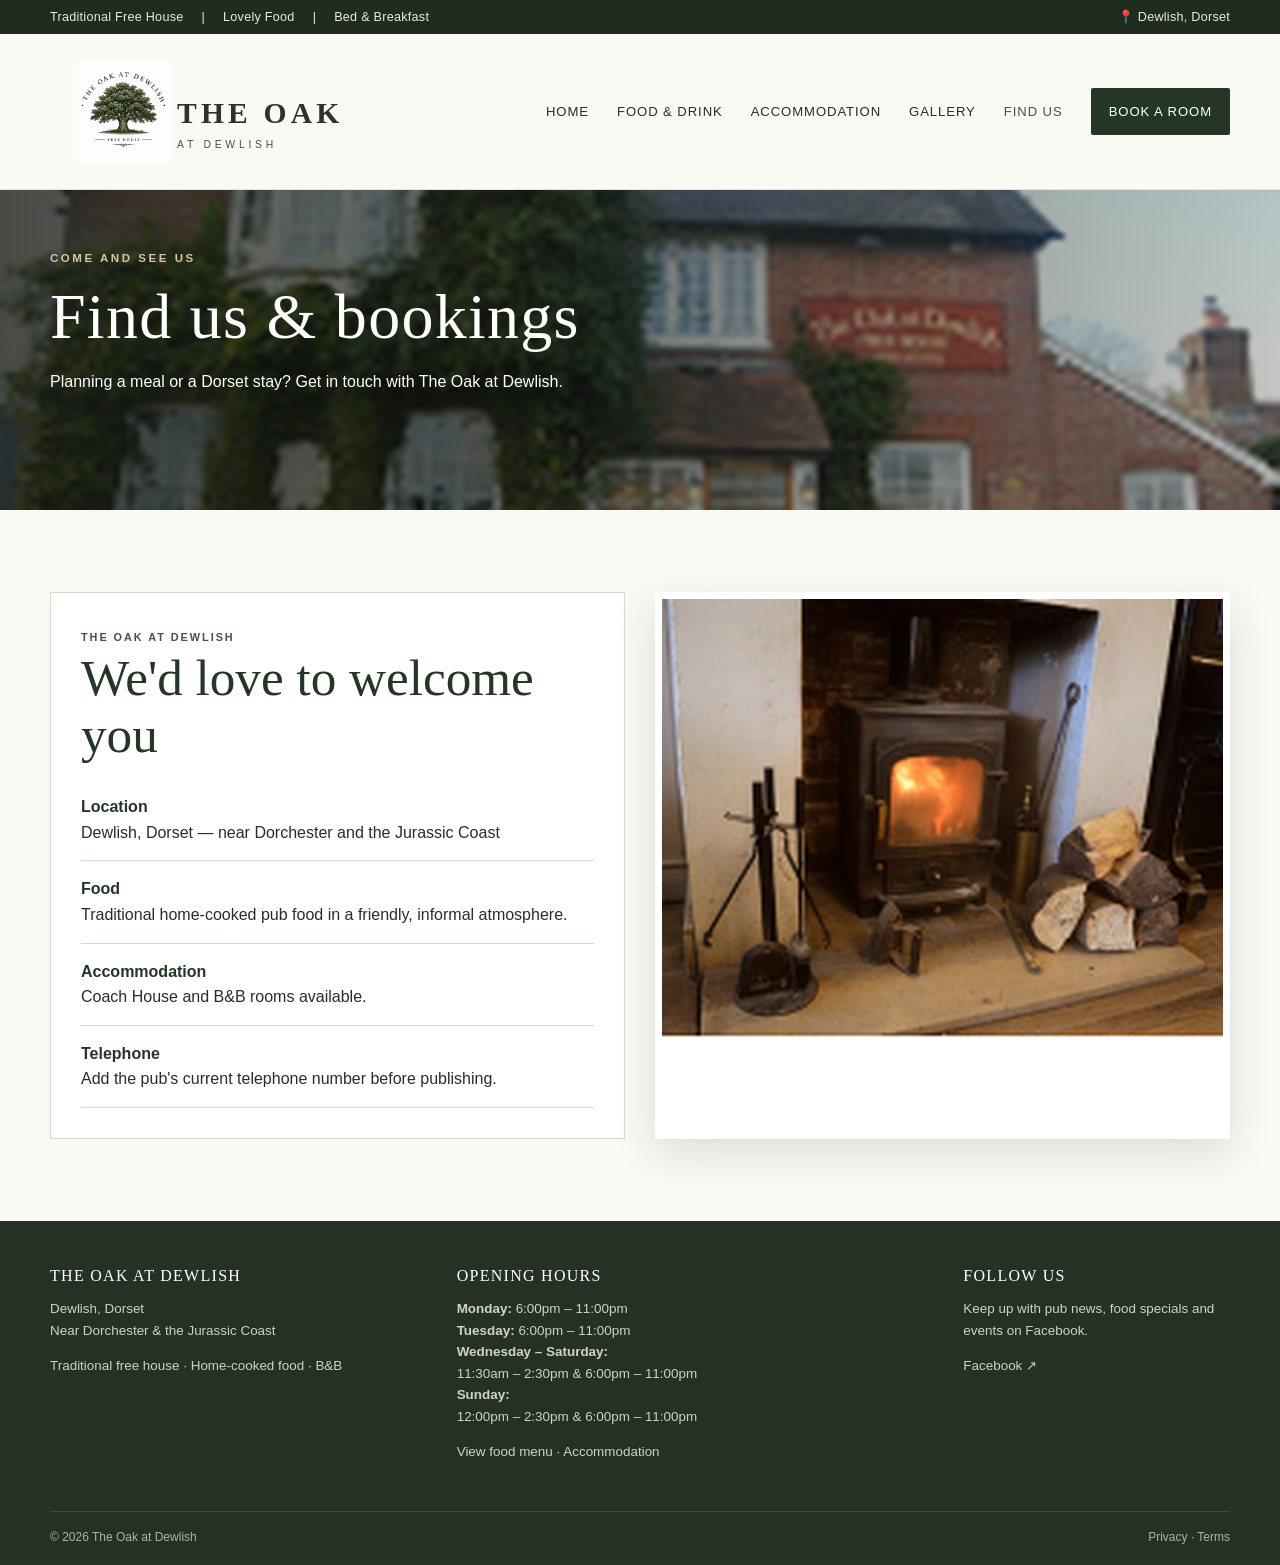
==== contact.html @ 80f33a30 "png swapover final" ====
<!doctype html><html lang="en-GB"><head><meta charset="utf-8"><meta name="viewport" content="width=device-width,initial-scale=1"><title>Find Us | The Oak at Dewlish</title><meta name="description" content="The Oak at Dewlish — a traditional Dorset free house serving home-cooked food with comfortable B&B accommodation."><link rel="stylesheet" href="./styles.css?v=4"></head><body>
<div class="topbar"><div class="container"><div class="topbar-group"><span>Traditional Free House</span><span>|</span><span>Lovely Food</span><span>|</span><span>Bed & Breakfast</span></div><div class="topbar-group"><span>📍 Dewlish, Dorset</span></div></div></div>
<header class="site-header"><div class="container header-inner">
<a class="brand" href="./index.html"><img src="./assets/oak-logo.png" alt=""><span class="brand-copy"><strong>THE OAK</strong><span>AT DEWLISH</span></span></a>
<button class="menu-toggle" aria-label="Open navigation">☰</button>
<nav class="nav">
<a href="./index.html">Home</a><a href="./menu.html">Food & Drink</a><a href="./rooms.html">Accommodation</a><a href="./gallery.html">Gallery</a><a href="./contact.html" aria-current="page">Find Us</a><a class="book" href="./contact.html">Book a Room</a>
</nav></div></header><main>
<section class="page-hero contact-hero"><div class="container"><span class="kicker">Come and see us</span><h1>Find us & bookings</h1><p>Planning a meal or a Dorset stay? Get in touch with The Oak at Dewlish.</p></div></section>
<section class="section"><div class="container contact-grid">
<div class="contact-card"><span class="eyebrow">The Oak at Dewlish</span><h2>We'd love to welcome you</h2><div class="contact-line"><strong>Location</strong>Dewlish, Dorset — near Dorchester and the Jurassic Coast</div><div class="contact-line"><strong>Food</strong>Traditional home-cooked pub food in a friendly, informal atmosphere.</div><div class="contact-line"><strong>Accommodation</strong>Coach House and B&B rooms available.</div><div class="contact-line"><strong>Telephone</strong>Add the pub's current telephone number before publishing.</div></div>
<div class="photo-frame"><img src="./assets/fireplace.jpg" alt="Cosy fireplace at The Oak at Dewlish"></div>
</div></section>
</main>
<footer><div class="container footer-grid">
<div><h3>The Oak at Dewlish</h3><p>Dewlish, Dorset<br>Near Dorchester & the Jurassic Coast</p><p>Traditional free house · Home-cooked food · B&B</p></div>
<div><h3>Opening hours</h3>
<p><strong>Monday:</strong> 6:00pm – 11:00pm<br>
<strong>Tuesday:</strong> 6:00pm – 11:00pm<br>
<strong>Wednesday – Saturday:</strong><br>11:30am – 2:30pm &amp; 6:00pm – 11:00pm<br>
<strong>Sunday:</strong><br>12:00pm – 2:30pm &amp; 6:00pm – 11:00pm</p><p><a href="./menu.html">View food menu</a> · <a href="./rooms.html">Accommodation</a></p></div>
<div><h3>Follow us</h3>
<p>Keep up with pub news, food specials and events on Facebook.</p>
<p><a href="https://www.facebook.com/p/The-Oak-at-Dewlish-100028286005453/?locale=en_GB" target="_blank" rel="noopener noreferrer" aria-label="Visit The Oak at Dewlish on Facebook">Facebook ↗</a></p></div>
</div><div class="container footer-bottom"><span>© <span data-year></span> The Oak at Dewlish</span><span>Privacy · Terms</span></div></footer>
<script src="./script.js?v=4"></script></body></html>
---- styles.css ----
:root{
  --forest:#263626;
  --forest-2:#334533;
  --forest-3:#42553f;
  --cream:#f6f2e8;
  --ivory:#fbf9f4;
  --paper:#fffdfa;
  --ink:#2b2b27;
  --muted:#6e7068;
  --gold:#aa8d55;
  --line:#ddd7ca;
  --shadow:0 14px 40px rgba(37,47,35,.14);
  --serif: Georgia, "Times New Roman", serif;
  --sans: Inter, Arial, Helvetica, sans-serif;
  --max:1180px;
}
*{box-sizing:border-box}
html{scroll-behavior:smooth}
body{margin:0;background:var(--ivory);color:var(--ink);font-family:var(--sans);line-height:1.6}
a{color:inherit}
img{max-width:100%;display:block}
.container{width:min(calc(100% - 36px),var(--max));margin:auto}
.topbar{background:#202c20;color:#ede9df;font-size:.79rem;letter-spacing:.02em}
.topbar .container{min-height:34px;display:flex;justify-content:space-between;align-items:center;gap:18px}
.topbar-group{display:flex;gap:18px;align-items:center}
.site-header{background:rgba(251,249,244,.97);border-bottom:1px solid rgba(55,65,52,.12);position:sticky;top:0;z-index:20;backdrop-filter:blur(10px)}
.header-inner{min-height:155px;display:flex;align-items:center;justify-content:space-between;gap:28px}
.brand{display:flex;align-items:center;text-decoration:none;min-width:280px}
.brand img{width:145px;height:100px;object-fit:contain}
.brand-copy{margin-left:-18px;margin-top:30px}
.brand-copy strong{display:block;font:600 1.85rem/1 var(--serif);letter-spacing:.14em;color:#2b3428}
.brand-copy span{display:block;margin-top:8px;font-size:.65rem;letter-spacing:.36em;text-transform:uppercase;color:#4b5347}
.nav{display:flex;align-items:center;gap:28px}
.nav a{text-decoration:none;font-size:.82rem;text-transform:uppercase;letter-spacing:.07em}
.nav a:hover,.nav a[aria-current="page"]{color:var(--forest-3)}
.nav .book{background:var(--forest);color:white;padding:13px 18px;border-radius:2px}
.menu-toggle{display:none;background:none;border:0;font-size:1.8rem;color:var(--forest)}
.hero{
  min-height:540px;
  background-image:linear-gradient(90deg,rgba(16,18,13,.78) 0%,rgba(18,20,15,.60) 35%,rgba(18,20,15,.12) 72%),url('./assets/pub-exterior.jpg');
  background-size:cover;background-position:center 45%;
  color:white;display:flex;align-items:center;
}
.hero-content{padding:78px 0;max-width:620px}
.kicker{font-size:.72rem;text-transform:uppercase;letter-spacing:.22em;color:#d4c6a4;font-weight:700}
h1,h2,h3{font-family:var(--serif);font-weight:500;line-height:1.12}
h1{font-size:clamp(3rem,6vw,5.4rem);letter-spacing:.02em;margin:12px 0 24px}
h2{font-size:clamp(2rem,4vw,3.2rem);color:var(--forest);margin:0 0 16px}
h3{font-size:1.35rem;margin:0 0 8px}
.hero p{font-size:1.12rem;max-width:520px;color:#f5f2e9}
.actions{display:flex;gap:14px;flex-wrap:wrap;margin-top:28px}
.btn{display:inline-flex;align-items:center;justify-content:center;text-decoration:none;padding:13px 20px;border-radius:2px;font-size:.83rem;letter-spacing:.06em;text-transform:uppercase;font-weight:700}
.btn-primary{background:var(--forest-3);color:white}
.btn-light{border:1px solid rgba(255,255,255,.7);color:white}
.btn-cream{background:var(--cream);color:var(--forest)}
.feature-strip{position:relative;margin-top:-58px;z-index:3}
.feature-grid{background:white;box-shadow:var(--shadow);display:grid;grid-template-columns:repeat(4,1fr)}
.feature{padding:27px 25px;text-align:center;border-right:1px solid var(--line)}
.feature:last-child{border-right:0}
.feature .icon{font-size:1.55rem;margin-bottom:8px}
.feature strong{display:block;font-family:var(--serif);font-weight:500;text-transform:uppercase;letter-spacing:.05em;font-size:.88rem}
.feature p{font-size:.84rem;color:var(--muted);margin:9px 0 0}
.section{padding:82px 0}
.section.soft{background:var(--cream)}
.split{display:grid;grid-template-columns:1fr 1.08fr;gap:52px;align-items:center}
.photo-frame{box-shadow:var(--shadow);background:white;padding:7px}
.photo-frame img{width:100%;height:440px;object-fit:cover}
.eyebrow{font-size:.68rem;text-transform:uppercase;letter-spacing:.18em;color:var(--forest-3);font-weight:800}
.lead{font-size:1.04rem;color:#565950}
.gallery-title{background:#2d271f;color:white;text-align:center;padding:15px;font-family:var(--serif);font-size:1.3rem;letter-spacing:.04em}
.gallery-grid{display:grid;grid-template-columns:repeat(4,1fr);height:220px}
.gallery-grid img{width:100%;height:100%;object-fit:cover}
.cta{background:linear-gradient(rgba(36,52,35,.92),rgba(36,52,35,.92)),url('./assets/dining-room.jpg');background-size:cover;background-position:center;color:white}
.cta-inner{min-height:130px;display:flex;align-items:center;justify-content:space-between;gap:28px}
.cta h2{color:white;font-size:2.1rem;margin-bottom:5px}
.cta p{margin:0;color:#e7eadf}
footer{background:#263126;color:#e7e5de;padding:46px 0 18px}
.footer-grid{display:grid;grid-template-columns:1.1fr 1.4fr .8fr;gap:40px}
footer h3{color:white;font-size:1rem;text-transform:uppercase;letter-spacing:.08em}
footer p,footer a{font-size:.84rem;color:#d0d2ca;text-decoration:none}
.footer-bottom{margin-top:35px;padding-top:16px;border-top:1px solid rgba(255,255,255,.12);display:flex;justify-content:space-between;font-size:.75rem;color:#aeb3a9}
.page-hero{min-height:320px;color:white;display:flex;align-items:end;background-size:cover;background-position:center;position:relative}
.page-hero:before{content:"";position:absolute;inset:0;background:linear-gradient(90deg,rgba(20,24,18,.78),rgba(20,24,18,.25))}
.page-hero .container{position:relative;padding-bottom:46px}
.page-hero h1{font-size:clamp(2.7rem,5vw,4.5rem);margin-bottom:8px}
.menu-hero{background-image:url('./assets/dining-wide.jpg')}
.rooms-hero{background-image:url('./assets/guest-room.jpg')}
.contact-hero{background-image:url('./assets/pub-exterior.jpg')}
.menu-wrap{display:grid;grid-template-columns:1fr .72fr;gap:36px;align-items:start}
.menu-card{background:white;border:1px solid var(--line);padding:28px;margin-bottom:22px}
.menu-card h2{font-size:2rem;border-bottom:1px solid var(--line);padding-bottom:13px}
.menu-item{display:flex;justify-content:space-between;gap:18px;padding:13px 0;border-bottom:1px dotted #d2cec2}
.menu-item:last-child{border-bottom:0}
.menu-item span:first-child{font-weight:600}
.price{font-weight:700;color:var(--forest-3);white-space:nowrap}
.tag{font-size:.66rem;background:#e6eadf;color:var(--forest);padding:3px 6px;margin-left:6px}
.sticky{position:sticky;top:174px}
.menu-photo{background:white;border:1px solid var(--line);padding:7px;margin-bottom:18px}
.menu-photo img{width:100%}
.rooms-grid{display:grid;grid-template-columns:1fr 1fr;gap:28px}
.room-card{background:white;box-shadow:0 8px 28px rgba(40,50,38,.08)}
.room-card img{width:100%;height:300px;object-fit:cover}
.room-card .body{padding:28px}
.checklist{list-style:none;padding:0}
.checklist li{padding:8px 0;border-bottom:1px solid var(--line)}
.checklist li:before{content:"✓";margin-right:10px;color:var(--gold);font-weight:800}
.contact-grid{display:grid;grid-template-columns:1fr 1fr;gap:30px}
.contact-card{background:white;border:1px solid var(--line);padding:30px}
.contact-line{padding:15px 0;border-bottom:1px solid var(--line)}
.contact-line strong{display:block;color:var(--forest)}
@media(max-width:900px){
 .header-inner{min-height:100px}.brand img{width:105px;height:70px}.brand-copy{margin-left:-12px;margin-top:20px}.brand-copy strong{font-size:1.25rem}
 .menu-toggle{display:block}.nav{display:none;position:absolute;top:100px;left:0;right:0;background:var(--ivory);padding:20px;flex-direction:column;align-items:stretch}.nav.open{display:flex}
 .feature-grid{grid-template-columns:1fr 1fr}.feature:nth-child(2){border-right:0}
 .split,.menu-wrap,.rooms-grid,.contact-grid,.footer-grid{grid-template-columns:1fr}.gallery-grid{grid-template-columns:1fr 1fr;height:auto}.gallery-grid img{height:180px}.sticky{position:static}.cta-inner{padding:28px 0}
}
@media(max-width:600px){
 .topbar .topbar-group:last-child{display:none}.brand-copy span{display:none}.hero{min-height:520px;background-position:48% center}
 .feature-grid{grid-template-columns:1fr}.feature{border-right:0;border-bottom:1px solid var(--line)}.feature-strip{margin-top:-25px}
 .photo-frame img{height:320px}.gallery-grid{grid-template-columns:1fr}.gallery-grid img{height:220px}.cta-inner{display:block}.actions{margin-top:18px}
}


.full-gallery{
  display:grid;
  grid-template-columns:repeat(3,1fr);
  gap:20px;
}
.full-gallery figure{
  margin:0;
  background:#fff;
  border:1px solid var(--line);
  box-shadow:0 7px 24px rgba(38,48,36,.08);
  overflow:hidden;
}
.full-gallery img{
  width:100%;
  height:280px;
  object-fit:cover;
  transition:transform .35s ease;
}
.full-gallery figure:hover img{transform:scale(1.025)}
.full-gallery figcaption{
  padding:13px 15px;
  font-family:var(--serif);
  color:var(--forest);
  font-size:.96rem;
}
@media(max-width:900px){
  .full-gallery{grid-template-columns:1fr 1fr}
}
@media(max-width:600px){
  .full-gallery{grid-template-columns:1fr}
  .full-gallery img{height:260px}
}


/* Professional desktop photo gallery */
.gallery-masonry{
  display:grid;
  grid-template-columns:repeat(4,minmax(0,1fr));
  grid-auto-rows:190px;
  gap:14px;
}
.gallery-tile{
  position:relative;
  display:block;
  overflow:hidden;
  border-radius:12px;
  background:#d9d5ca;
  box-shadow:0 8px 26px rgba(28,38,27,.10);
  text-decoration:none;
  isolation:isolate;
}
.gallery-tile-wide{grid-column:span 2}
.gallery-tile-tall{grid-row:span 2}
.gallery-tile img{
  width:100%;
  height:100%;
  object-fit:cover;
  transition:transform .45s ease, filter .45s ease;
}
.gallery-tile:after{
  content:"";
  position:absolute;
  inset:0;
  background:linear-gradient(to top,rgba(18,24,17,.72) 0%,rgba(18,24,17,.16) 45%,rgba(18,24,17,0) 72%);
  opacity:.72;
  transition:opacity .35s ease;
}
.gallery-overlay{
  position:absolute;
  left:18px;
  right:18px;
  bottom:16px;
  z-index:2;
  color:#fff;
  transform:translateY(5px);
  transition:transform .35s ease;
}
.gallery-overlay strong{
  display:block;
  font-family:var(--serif);
  font-size:1.08rem;
  font-weight:500;
  letter-spacing:.01em;
}
.gallery-overlay small{
  display:block;
  margin-top:2px;
  font-size:.75rem;
  color:rgba(255,255,255,.84);
  opacity:0;
  transform:translateY(4px);
  transition:opacity .35s ease,transform .35s ease;
}
.gallery-tile:hover img{transform:scale(1.045);filter:saturate(1.04)}
.gallery-tile:hover:after{opacity:.9}
.gallery-tile:hover .gallery-overlay{transform:translateY(0)}
.gallery-tile:hover .gallery-overlay small{opacity:1;transform:translateY(0)}

@media(max-width:1050px){
  .gallery-masonry{
    grid-template-columns:repeat(3,minmax(0,1fr));
    grid-auto-rows:180px;
  }
}
@media(max-width:800px){
  .gallery-masonry{
    grid-template-columns:repeat(2,minmax(0,1fr));
    grid-auto-rows:175px;
  }
  .gallery-tile-wide{grid-column:span 2}
}
@media(max-width:560px){
  .gallery-masonry{
    grid-template-columns:1fr;
    grid-auto-rows:auto;
    gap:12px;
  }
  .gallery-tile,
  .gallery-tile-wide,
  .gallery-tile-tall{
    grid-column:auto;
    grid-row:auto;
    aspect-ratio:4/3;
  }
  .gallery-overlay small{opacity:1;transform:none}
}
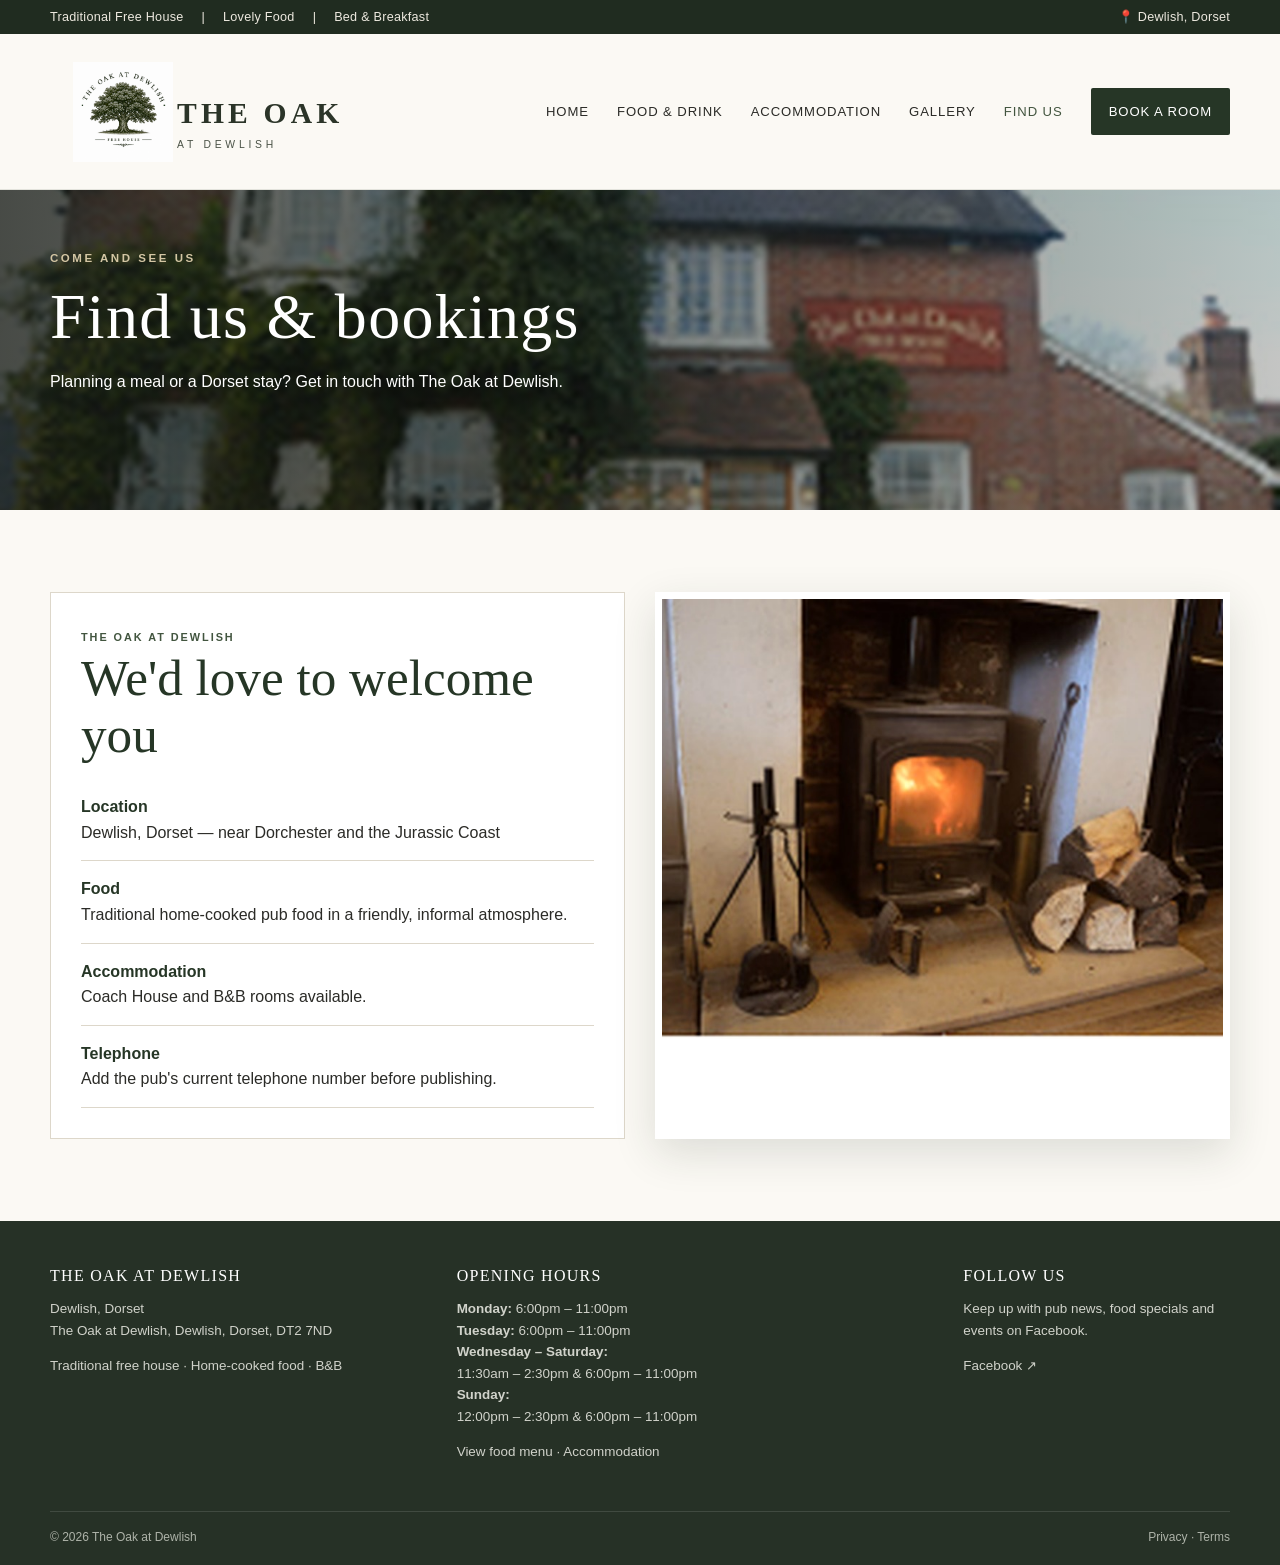
==== commit 8ff86e83: "test" ====
--- a/contact.html
+++ b/contact.html
@@ -13,7 +13,7 @@
 </div></section>
 </main>
 <footer><div class="container footer-grid">
-<div><h3>The Oak at Dewlish</h3><p>Dewlish, Dorset<br>Near Dorchester & the Jurassic Coast</p><p>Traditional free house · Home-cooked food · B&B</p></div>
+<div><h3>The Oak at Dewlish</h3><p>Dewlish, Dorset<br>The Oak at Dewlish, Dewlish, Dorset, DT2 7ND</p><p>Traditional free house · Home-cooked food · B&B</p></div>
 <div><h3>Opening hours</h3>
 <p><strong>Monday:</strong> 6:00pm – 11:00pm<br>
 <strong>Tuesday:</strong> 6:00pm – 11:00pm<br>
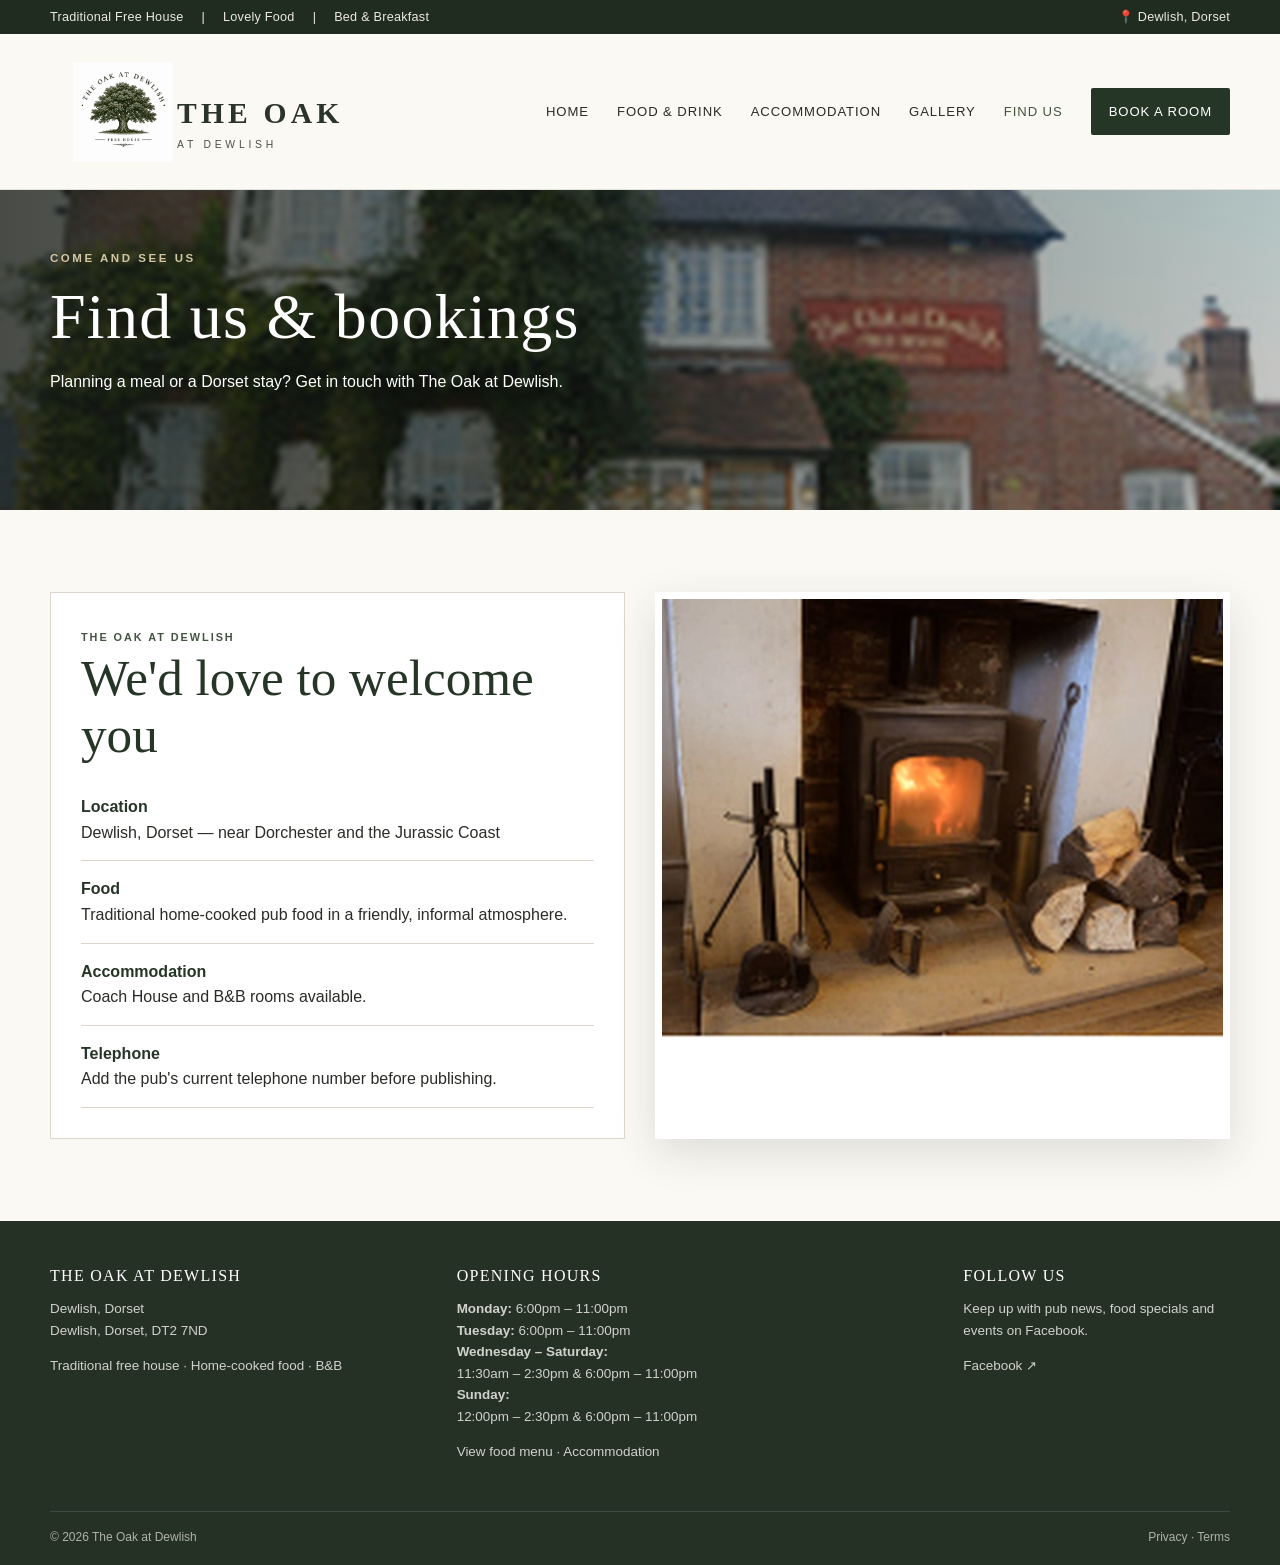
==== commit d9967c1e: "finalising address addition to all pages" ====
--- a/contact.html
+++ b/contact.html
@@ -13,7 +13,7 @@
 </div></section>
 </main>
 <footer><div class="container footer-grid">
-<div><h3>The Oak at Dewlish</h3><p>Dewlish, Dorset<br>The Oak at Dewlish, Dewlish, Dorset, DT2 7ND</p><p>Traditional free house · Home-cooked food · B&B</p></div>
+<div><h3>The Oak at Dewlish</h3><p>Dewlish, Dorset<br>Dewlish, Dorset, DT2 7ND</p><p>Traditional free house · Home-cooked food · B&B</p></div>
 <div><h3>Opening hours</h3>
 <p><strong>Monday:</strong> 6:00pm – 11:00pm<br>
 <strong>Tuesday:</strong> 6:00pm – 11:00pm<br>
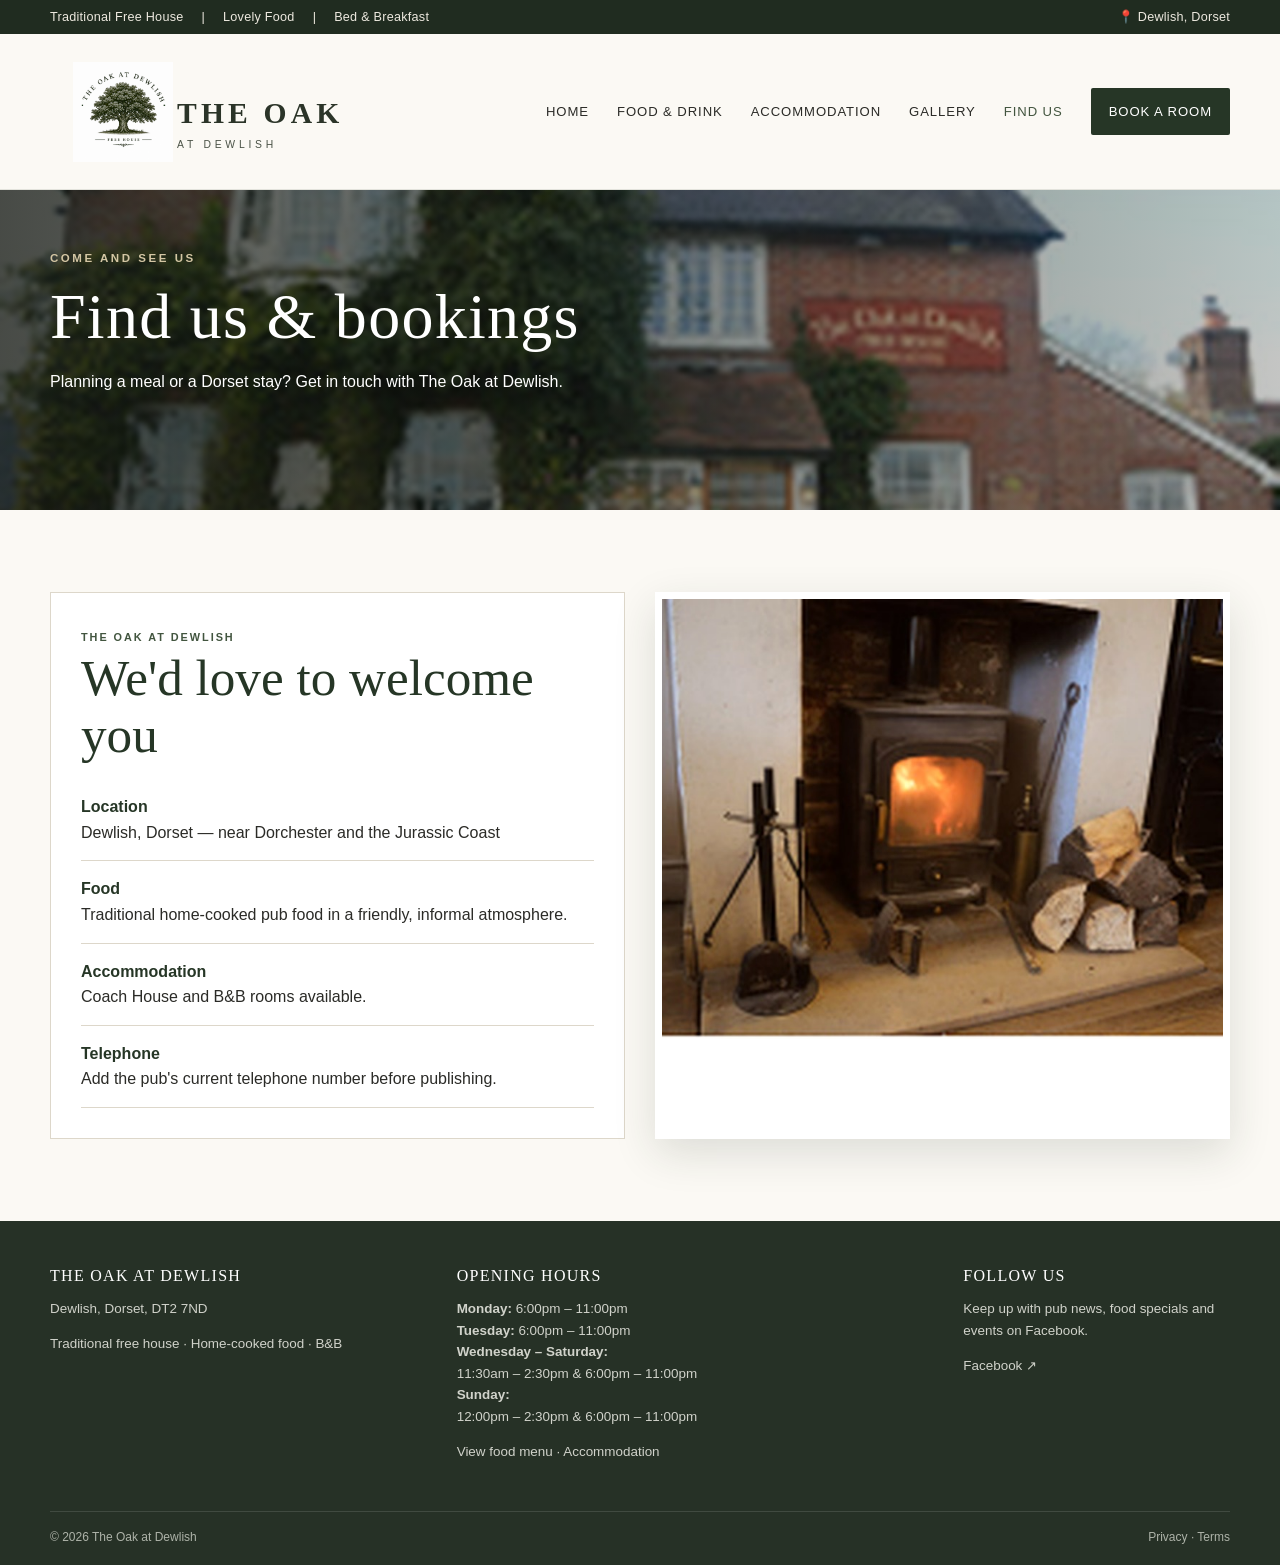
==== commit 6c6bf6e8: "final touches" ====
--- a/contact.html
+++ b/contact.html
@@ -13,7 +13,7 @@
 </div></section>
 </main>
 <footer><div class="container footer-grid">
-<div><h3>The Oak at Dewlish</h3><p>Dewlish, Dorset<br>Dewlish, Dorset, DT2 7ND</p><p>Traditional free house · Home-cooked food · B&B</p></div>
+<div><h3>The Oak at Dewlish</h3><p>Dewlish, Dorset, DT2 7ND</p><p>Traditional free house · Home-cooked food · B&B</p></div>
 <div><h3>Opening hours</h3>
 <p><strong>Monday:</strong> 6:00pm – 11:00pm<br>
 <strong>Tuesday:</strong> 6:00pm – 11:00pm<br>
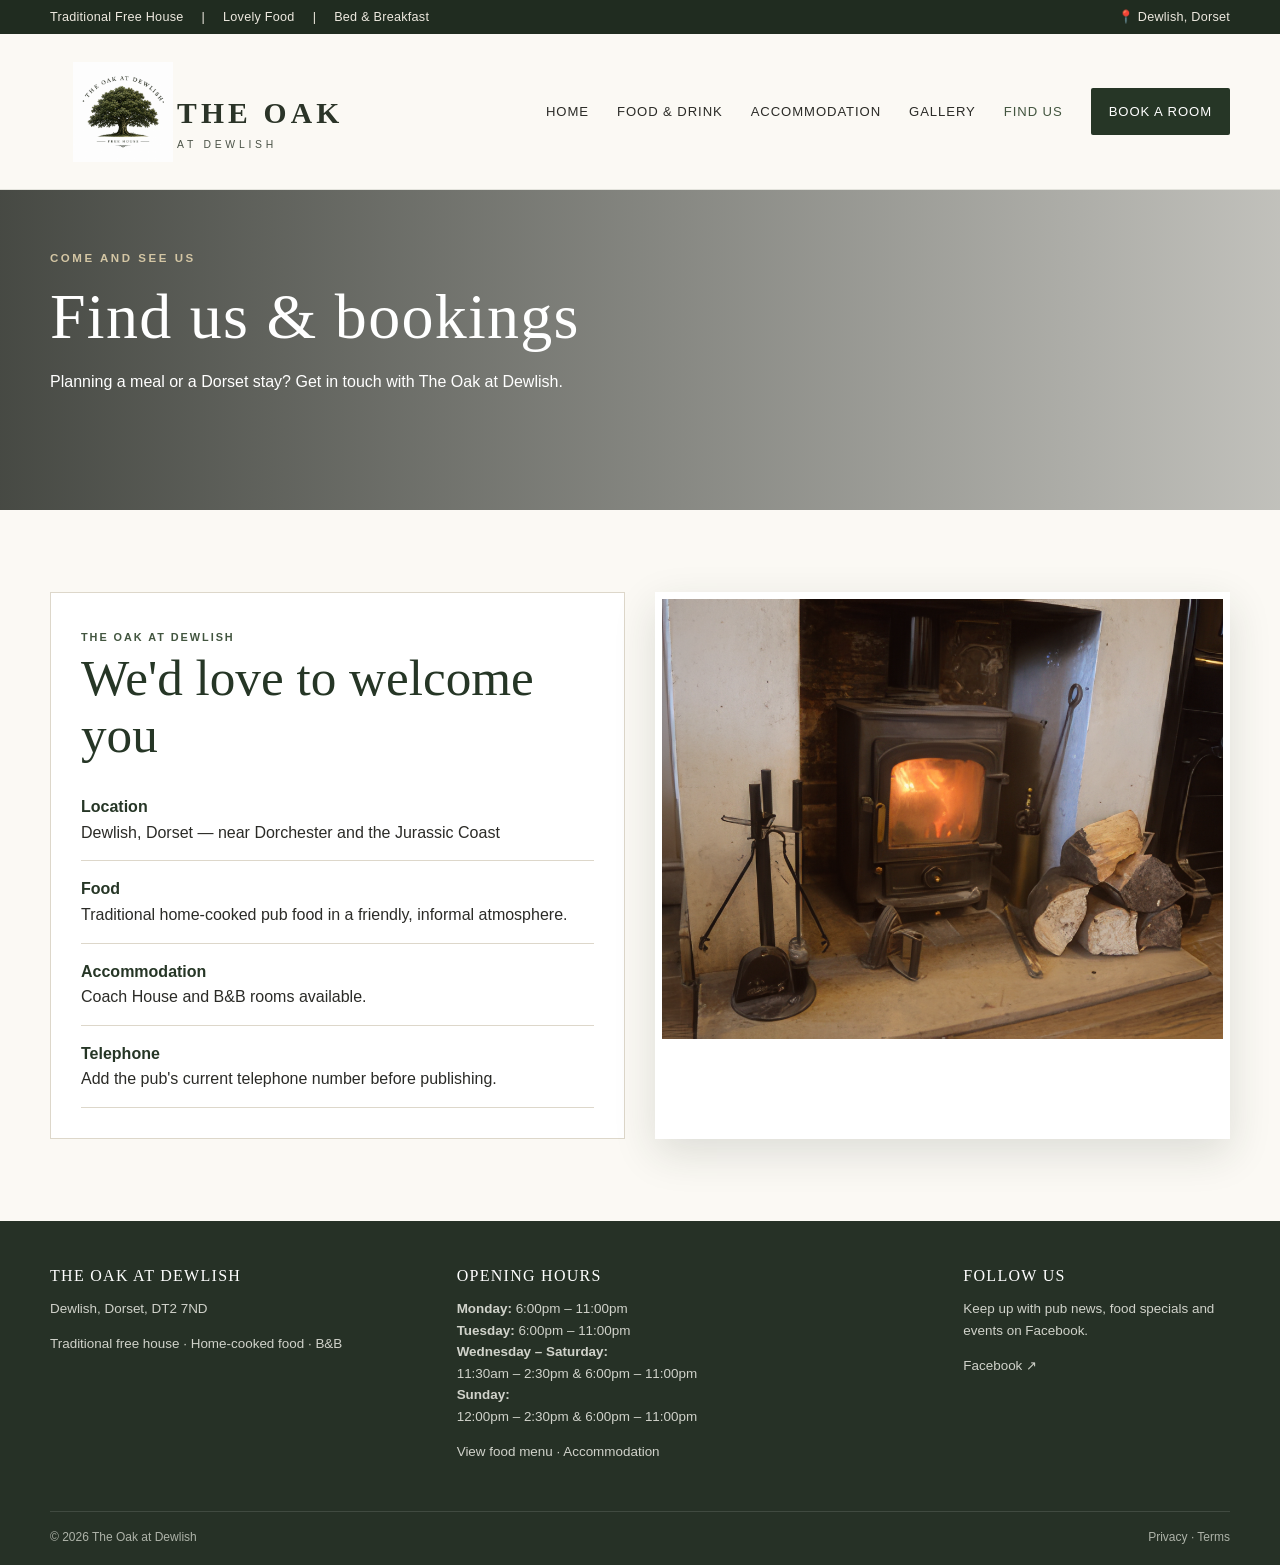
==== commit 66aeb1da: "Photo change for all site test" ====
--- a/contact.html
+++ b/contact.html
@@ -9,7 +9,7 @@
 <section class="page-hero contact-hero"><div class="container"><span class="kicker">Come and see us</span><h1>Find us & bookings</h1><p>Planning a meal or a Dorset stay? Get in touch with The Oak at Dewlish.</p></div></section>
 <section class="section"><div class="container contact-grid">
 <div class="contact-card"><span class="eyebrow">The Oak at Dewlish</span><h2>We'd love to welcome you</h2><div class="contact-line"><strong>Location</strong>Dewlish, Dorset — near Dorchester and the Jurassic Coast</div><div class="contact-line"><strong>Food</strong>Traditional home-cooked pub food in a friendly, informal atmosphere.</div><div class="contact-line"><strong>Accommodation</strong>Coach House and B&B rooms available.</div><div class="contact-line"><strong>Telephone</strong>Add the pub's current telephone number before publishing.</div></div>
-<div class="photo-frame"><img src="./assets/fireplace.jpg" alt="Cosy fireplace at The Oak at Dewlish"></div>
+<div class="photo-frame"><img src="./assets/Fireplace.png" alt="Cosy fireplace at The Oak at Dewlish"></div>
 </div></section>
 </main>
 <footer><div class="container footer-grid">
--- a/styles.css
+++ b/styles.css
@@ -38,7 +38,7 @@
 .menu-toggle{display:none;background:none;border:0;font-size:1.8rem;color:var(--forest)}
 .hero{
   min-height:540px;
-  background-image:linear-gradient(90deg,rgba(16,18,13,.78) 0%,rgba(18,20,15,.60) 35%,rgba(18,20,15,.12) 72%),url('./assets/pub-exterior.jpg');
+  background-image:linear-gradient(90deg,rgba(16,18,13,.78) 0%,rgba(18,20,15,.60) 35%,rgba(18,20,15,.12) 72%),url('./assets/Wide view pub .JPG');
   background-size:cover;background-position:center 45%;
   color:white;display:flex;align-items:center;
 }
@@ -71,7 +71,7 @@
 .gallery-title{background:#2d271f;color:white;text-align:center;padding:15px;font-family:var(--serif);font-size:1.3rem;letter-spacing:.04em}
 .gallery-grid{display:grid;grid-template-columns:repeat(4,1fr);height:220px}
 .gallery-grid img{width:100%;height:100%;object-fit:cover}
-.cta{background:linear-gradient(rgba(36,52,35,.92),rgba(36,52,35,.92)),url('./assets/dining-room.jpg');background-size:cover;background-position:center;color:white}
+.cta{background:linear-gradient(rgba(36,52,35,.92),rgba(36,52,35,.92)),url('./assets/Corner Table.JPG');background-size:cover;background-position:center;color:white}
 .cta-inner{min-height:130px;display:flex;align-items:center;justify-content:space-between;gap:28px}
 .cta h2{color:white;font-size:2.1rem;margin-bottom:5px}
 .cta p{margin:0;color:#e7eadf}
@@ -84,9 +84,9 @@
 .page-hero:before{content:"";position:absolute;inset:0;background:linear-gradient(90deg,rgba(20,24,18,.78),rgba(20,24,18,.25))}
 .page-hero .container{position:relative;padding-bottom:46px}
 .page-hero h1{font-size:clamp(2.7rem,5vw,4.5rem);margin-bottom:8px}
-.menu-hero{background-image:url('./assets/dining-wide.jpg')}
-.rooms-hero{background-image:url('./assets/guest-room.jpg')}
-.contact-hero{background-image:url('./assets/pub-exterior.jpg')}
+.menu-hero{background-image:url('./assets/Table 8.JPG')}
+.rooms-hero{background-image:url('./assets/B&B 5.png')}
+.contact-hero{background-image:url('./assets/The oak at dewlish.JPG')}
 .menu-wrap{display:grid;grid-template-columns:1fr .72fr;gap:36px;align-items:start}
 .menu-card{background:white;border:1px solid var(--line);padding:28px;margin-bottom:22px}
 .menu-card h2{font-size:2rem;border-bottom:1px solid var(--line);padding-bottom:13px}
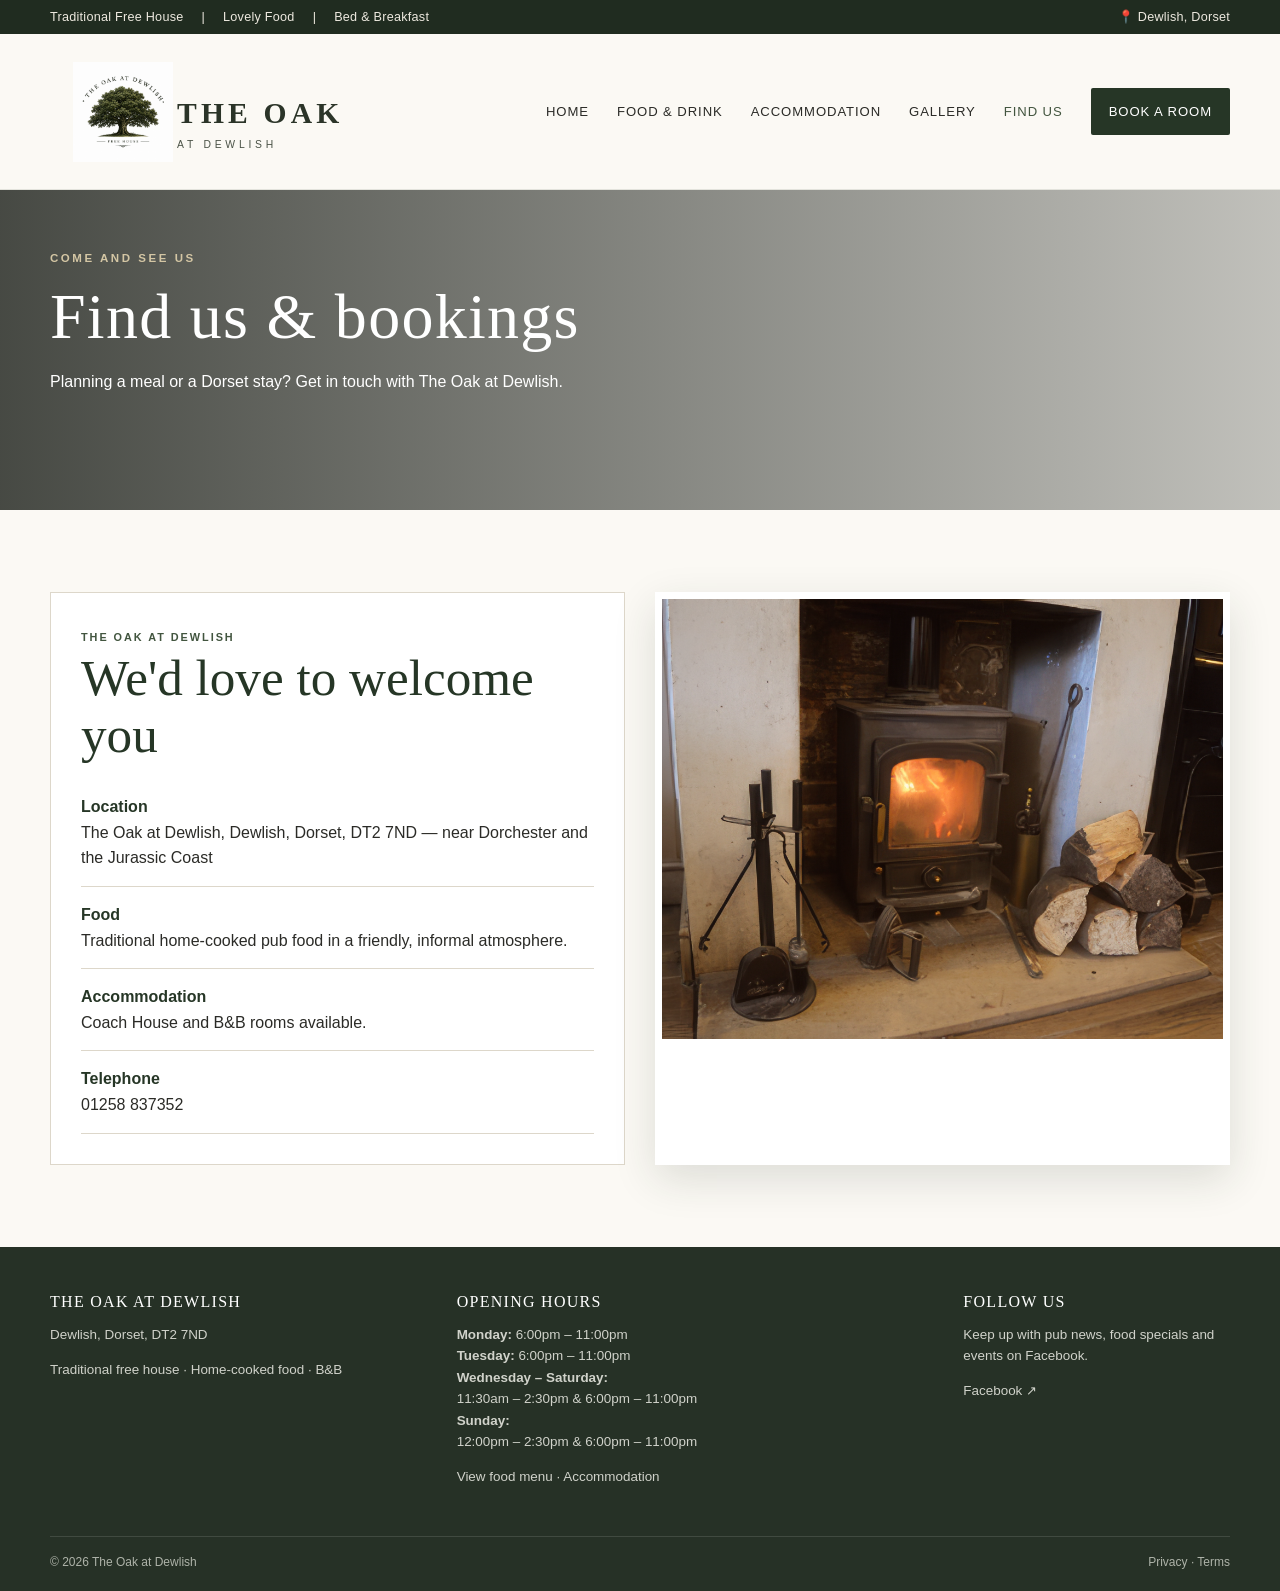
==== commit c4850093: "find us page update address & phone number" ====
--- a/contact.html
+++ b/contact.html
@@ -8,7 +8,7 @@
 </nav></div></header><main>
 <section class="page-hero contact-hero"><div class="container"><span class="kicker">Come and see us</span><h1>Find us & bookings</h1><p>Planning a meal or a Dorset stay? Get in touch with The Oak at Dewlish.</p></div></section>
 <section class="section"><div class="container contact-grid">
-<div class="contact-card"><span class="eyebrow">The Oak at Dewlish</span><h2>We'd love to welcome you</h2><div class="contact-line"><strong>Location</strong>Dewlish, Dorset — near Dorchester and the Jurassic Coast</div><div class="contact-line"><strong>Food</strong>Traditional home-cooked pub food in a friendly, informal atmosphere.</div><div class="contact-line"><strong>Accommodation</strong>Coach House and B&B rooms available.</div><div class="contact-line"><strong>Telephone</strong>Add the pub's current telephone number before publishing.</div></div>
+<div class="contact-card"><span class="eyebrow">The Oak at Dewlish</span><h2>We'd love to welcome you</h2><div class="contact-line"><strong>Location</strong>The Oak at Dewlish, Dewlish, Dorset, DT2 7ND — near Dorchester and the Jurassic Coast</div><div class="contact-line"><strong>Food</strong>Traditional home-cooked pub food in a friendly, informal atmosphere.</div><div class="contact-line"><strong>Accommodation</strong>Coach House and B&B rooms available.</div><div class="contact-line"><strong>Telephone</strong>01258 837352</div></div>
 <div class="photo-frame"><img src="./assets/Fireplace.png" alt="Cosy fireplace at The Oak at Dewlish"></div>
 </div></section>
 </main>
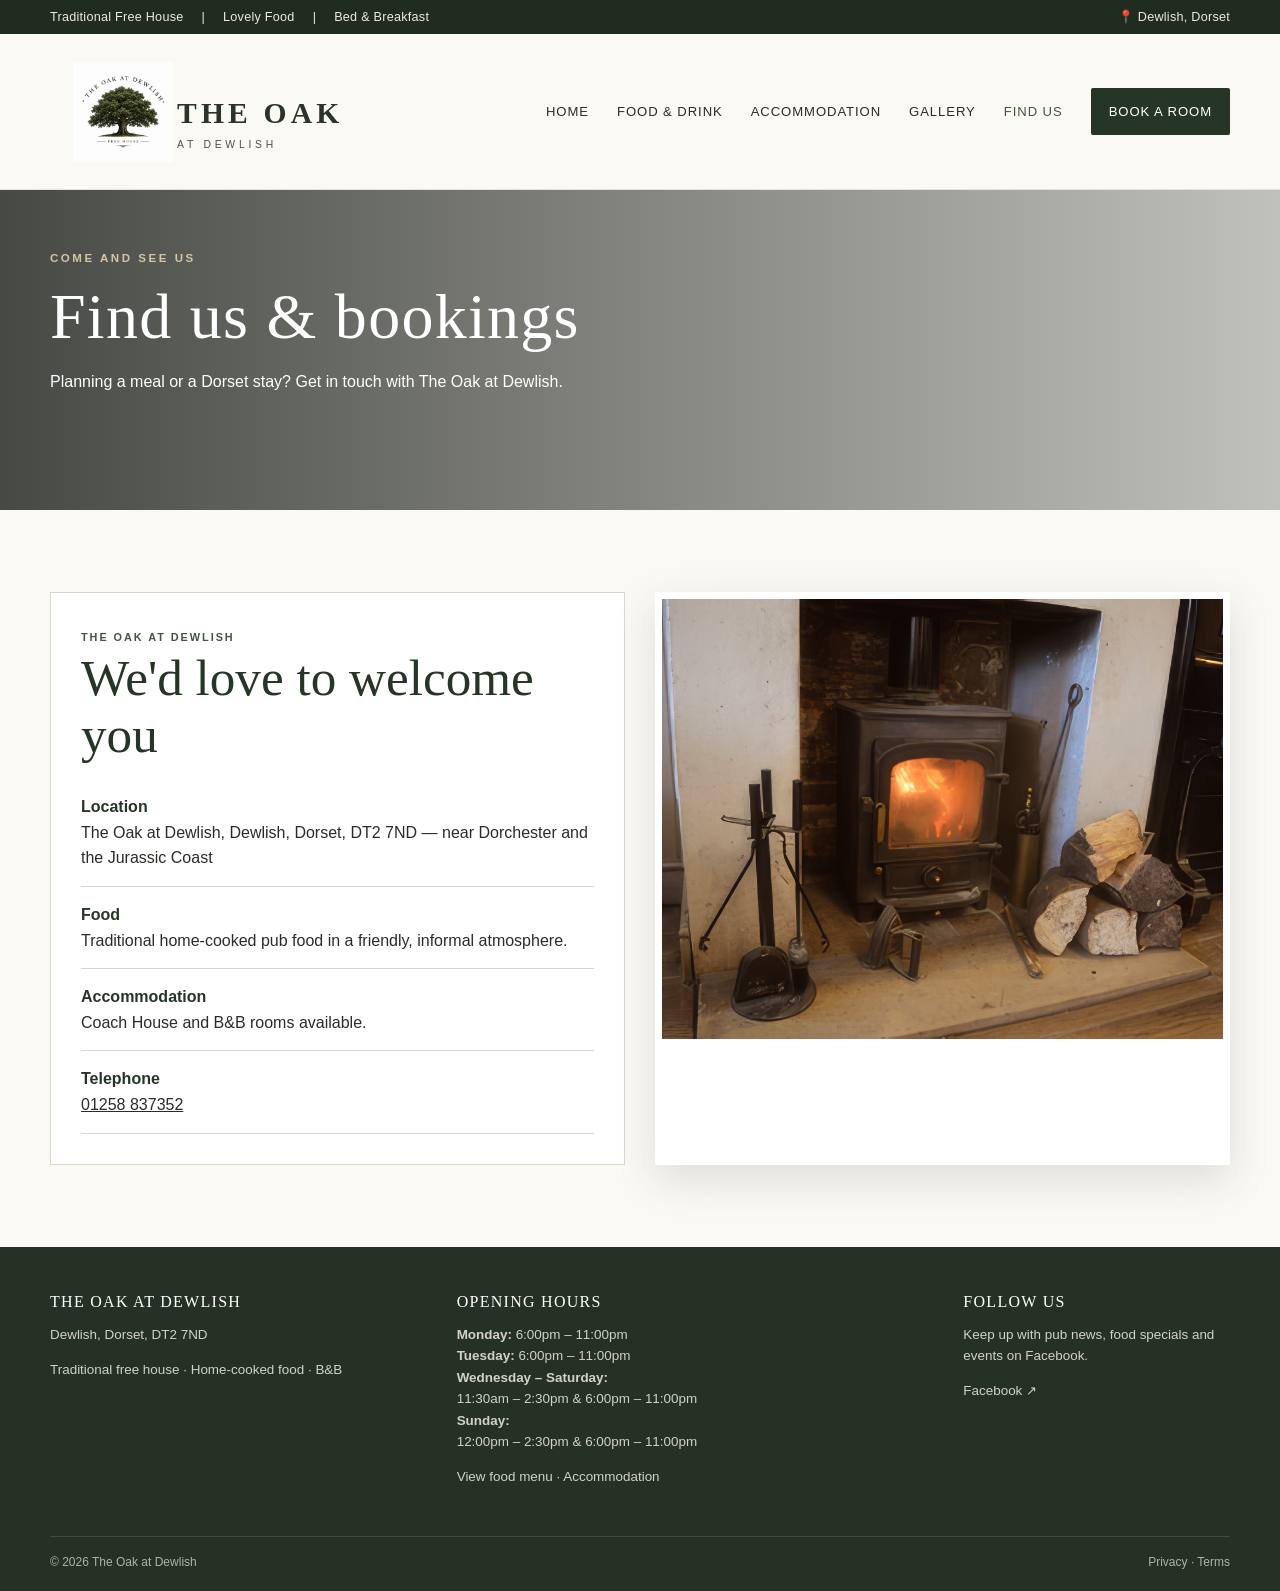
==== commit 384869a1: "phone interaction test" ====
--- a/contact.html
+++ b/contact.html
@@ -8,7 +8,11 @@
 </nav></div></header><main>
 <section class="page-hero contact-hero"><div class="container"><span class="kicker">Come and see us</span><h1>Find us & bookings</h1><p>Planning a meal or a Dorset stay? Get in touch with The Oak at Dewlish.</p></div></section>
 <section class="section"><div class="container contact-grid">
-<div class="contact-card"><span class="eyebrow">The Oak at Dewlish</span><h2>We'd love to welcome you</h2><div class="contact-line"><strong>Location</strong>The Oak at Dewlish, Dewlish, Dorset, DT2 7ND — near Dorchester and the Jurassic Coast</div><div class="contact-line"><strong>Food</strong>Traditional home-cooked pub food in a friendly, informal atmosphere.</div><div class="contact-line"><strong>Accommodation</strong>Coach House and B&B rooms available.</div><div class="contact-line"><strong>Telephone</strong>01258 837352</div></div>
+<div class="contact-card"><span class="eyebrow">The Oak at Dewlish</span><h2>We'd love to welcome you</h2><div class="contact-line"><strong>Location</strong>The Oak at Dewlish, Dewlish, Dorset, DT2 7ND — near Dorchester and the Jurassic Coast</div><div class="contact-line"><strong>Food</strong>Traditional home-cooked pub food in a friendly, informal atmosphere.</div><div class="contact-line"><strong>Accommodation</strong>Coach House and B&B rooms available.</div><div class="contact-line">
+  <strong>Telephone</strong>
+  <a href="tel:+441258837352">01258 837352</a>
+</div>
+</div>
 <div class="photo-frame"><img src="./assets/Fireplace.png" alt="Cosy fireplace at The Oak at Dewlish"></div>
 </div></section>
 </main>
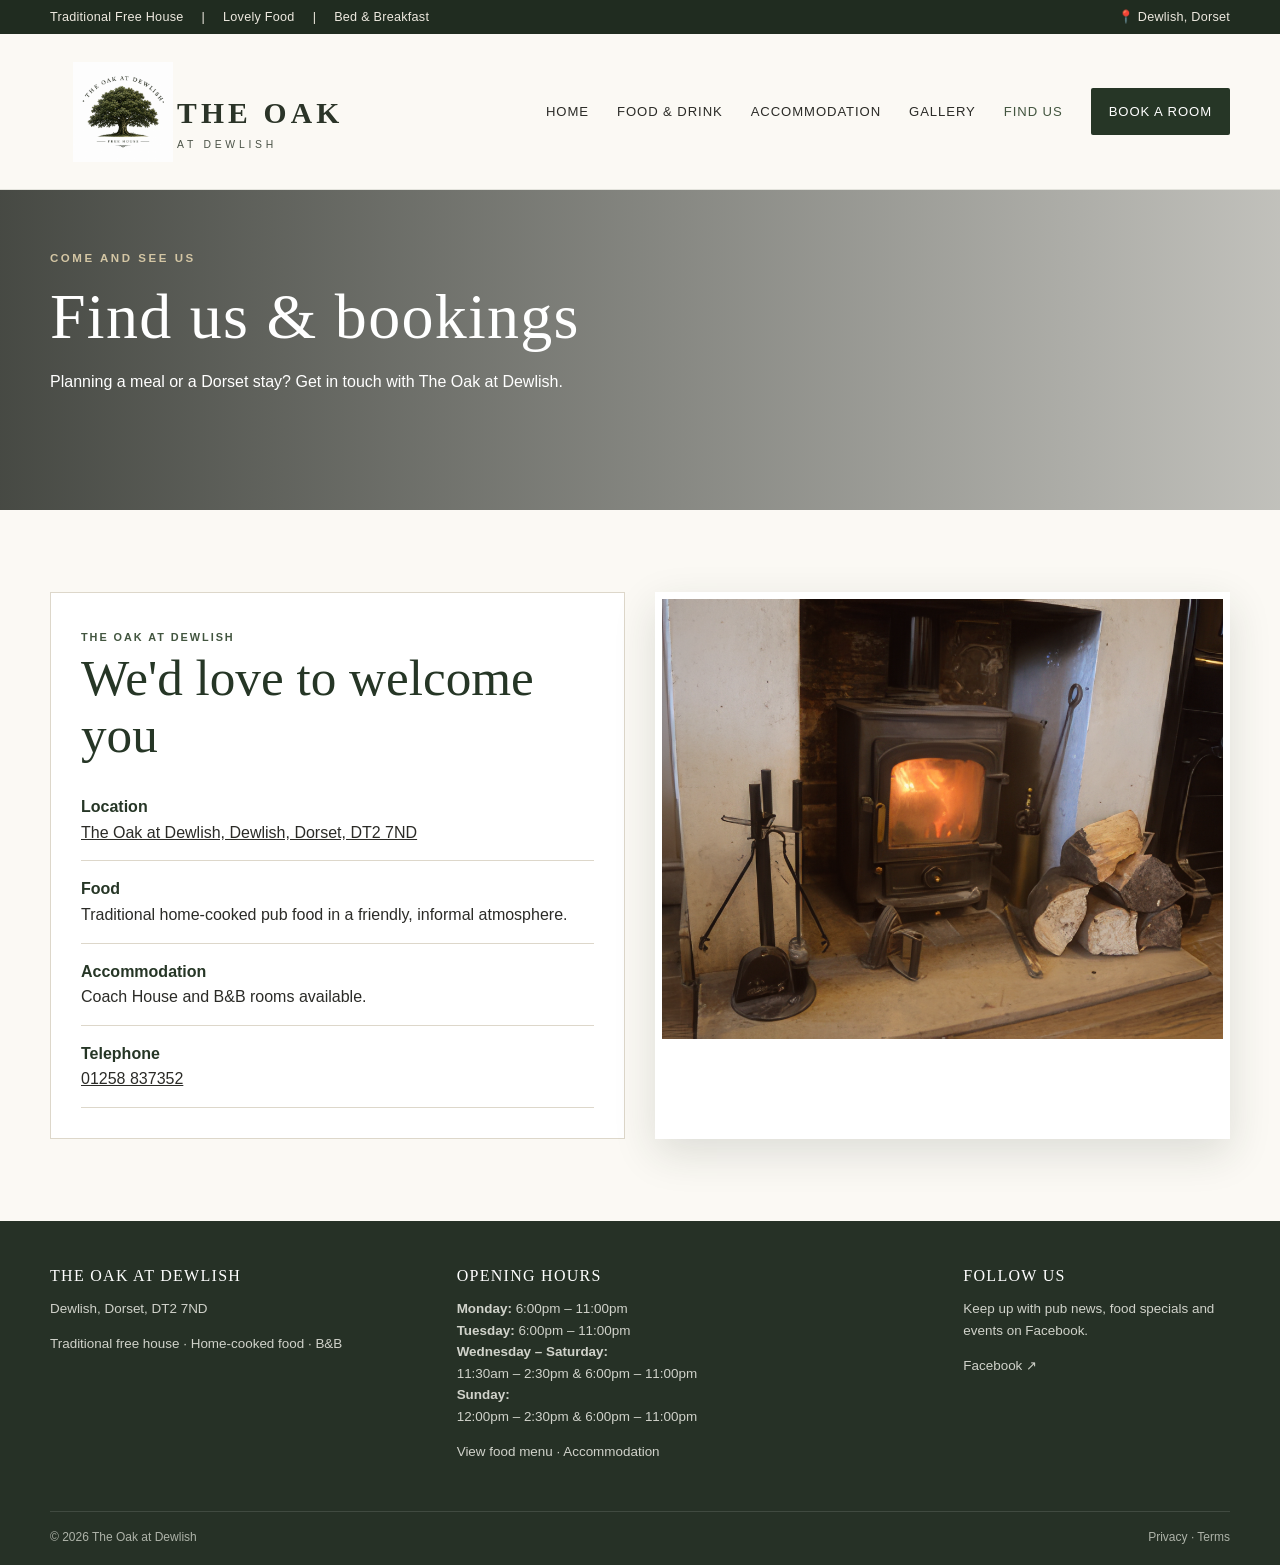
==== commit a1c8f97e: "address interactable button test" ====
--- a/contact.html
+++ b/contact.html
@@ -8,7 +8,13 @@
 </nav></div></header><main>
 <section class="page-hero contact-hero"><div class="container"><span class="kicker">Come and see us</span><h1>Find us & bookings</h1><p>Planning a meal or a Dorset stay? Get in touch with The Oak at Dewlish.</p></div></section>
 <section class="section"><div class="container contact-grid">
-<div class="contact-card"><span class="eyebrow">The Oak at Dewlish</span><h2>We'd love to welcome you</h2><div class="contact-line"><strong>Location</strong>The Oak at Dewlish, Dewlish, Dorset, DT2 7ND — near Dorchester and the Jurassic Coast</div><div class="contact-line"><strong>Food</strong>Traditional home-cooked pub food in a friendly, informal atmosphere.</div><div class="contact-line"><strong>Accommodation</strong>Coach House and B&B rooms available.</div><div class="contact-line">
+<div class="contact-card"><span class="eyebrow">The Oak at Dewlish</span><h2>We'd love to welcome you</h2><div class="contact-line"><strong>Location</strong>
+<a href="https://www.google.com/maps/search/?api=1&query=The+Oak+at+Dewlish%2C+Dewlish%2C+Dorset%2C+DT2+7ND"
+   target="_blank"
+   rel="noopener">
+  The Oak at Dewlish, Dewlish, Dorset, DT2 7ND
+</a>
+</div><div class="contact-line"><strong>Food</strong>Traditional home-cooked pub food in a friendly, informal atmosphere.</div><div class="contact-line"><strong>Accommodation</strong>Coach House and B&B rooms available.</div><div class="contact-line">
   <strong>Telephone</strong>
   <a href="tel:+441258837352">01258 837352</a>
 </div>
